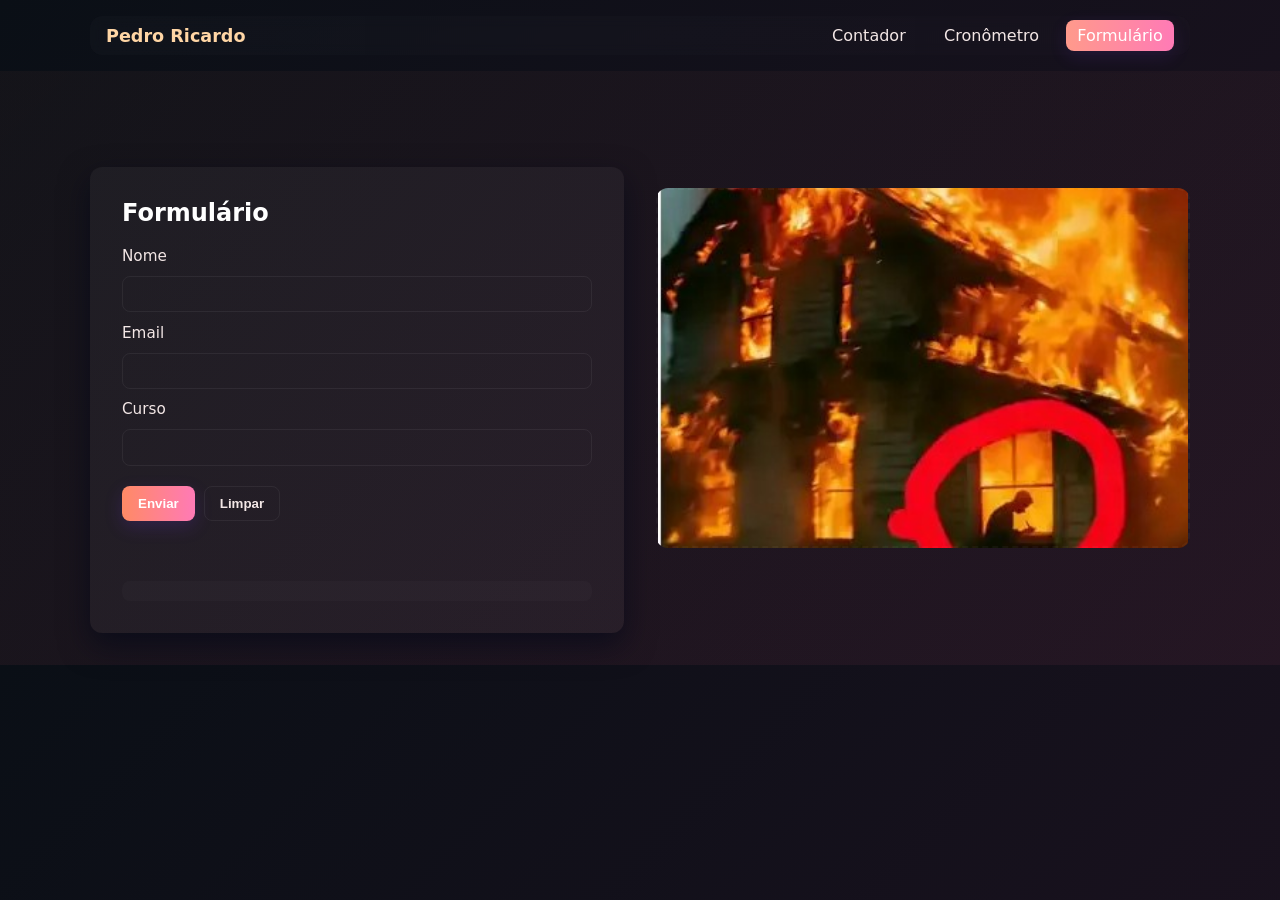
==== formulario.html @ 87c42d2c "As três atividades finalizadas" ====
<!DOCTYPE html>
<html lang="pt-BR">
<head>
    <meta charset="UTF-8">
    <meta name="viewport" content="width=device-width, initial-scale=1.0">
    <title>Formulário</title>
    <link rel="stylesheet" href="./css/style.css">
    <link rel="stylesheet" href="./css/formulario.css">
</head>
<body class="page-formulario">
    <header class="site-header">
        <a class="brand" href="index.html">Pedro Ricardo</a>
        <nav class="site-nav" aria-label="Main navigation">
            <ul>
                <li><a href="index.html">Contador</a></li>
                <li><a href="cronometro.html">Cronômetro</a></li>
                <li><a href="formulario.html" class="active">Formulário</a></li>
            </ul>
        </nav>
    </header>
    <main>
        <div class="dividido">
            <section class="esquerda">
                <div class="cartao">
                    <h1>Formulário</h1>
                    <form id="formulario" novalidate>
                        <label for="nome">Nome</label>
                        <input type="text" id="nome" name="nome" required>

                        <label for="email">Email</label>
                        <input type="email" id="email" name="email" required>

                        <label for="curso">Curso</label>
                        <input type="text" id="curso" name="curso" required>

                        <div class="form-actions">
                            <button class="primary" type="submit">Enviar</button>
                            <button type="reset" class="ghost">Limpar</button>
                        </div>

                        <div id="form-msg" class="msg" aria-live="polite"></div>
                        <div id="form-result" class="resultado" aria-live="polite"></div>
                    </form>
                </div>
            </section>
            <aside class="direita">
                <div class="espaco"></div>
            </aside>
        </div>
    </main>
    <script src="./js/formulario.js"></script>
</body>
</html>
---- css/style.css ----
body {
    margin: 0;
    padding: 0;
    box-sizing: border-box;
}

:root {
    --bg-1: linear-gradient(135deg, #0f172a, #0b1220);
    --card: rgba(255, 255, 255, 0.06);
    /* Index (página principal) — paleta roxa/rosa */
    --accent: #d946ef; /* magenta */
    --accent-2: #ff7ab6; /* pink */
    --muted: #cbd5e1;
    --danger: #ef4444;
}

* {
    transition: all .18s ease
}

body {
    margin: 0;
    padding: 0;
    box-sizing: border-box;
    font-family: Inter, system-ui, Segoe UI, Roboto, 'Helvetica Neue', Arial;
    background: var(--bg-1);
    color: var(--muted);
}

main {
    display: flex;
    align-items: center;
    justify-content: center;
    min-height: 100vh;
    padding: 2rem
}

.circulo {
    background: var(--card);
    border-radius: 18px;
    padding: 2.5rem;
    box-shadow: 0 8px 30px rgba(2, 6, 23, .6);
    width: min(420px, 92vw);
}

.circulo h1 {
    color: white;
    margin: 4rem 0 0rem 0;
    font-size: 1.6rem;
}

.contador {
    display: flex;
    flex-direction: column;
    align-items: center;
    gap: 2rem; 
    margin: 2rem 0 0 0;
}

.page-index .controles {
    display: flex;
    align-items: center;
    gap: 0.8rem
}

#valor {
    display: inline-block;
    min-width: 80px;
    text-align: center;
    font-size: 2.4rem;
    color: #fff;
    padding: 0.2rem 0
}

button {
    cursor: pointer;
    border: 0;
    padding: 0.6rem 1rem;
    border-radius: 10px;
    font-weight: 600
}

.primary {
    background: linear-gradient(90deg, var(--accent), var(--accent-2));
    color: white;
    box-shadow: 0 6px 18px rgba(124, 58, 237, .18);
}

.danger {
    background: var(--danger);
    color: white
}

.ghost {
    background: transparent;
    border: 1px solid rgba(255, 255, 255, .06);
    color: var(--muted)
}

button:active {
    transform: scale(.98)
}

.msg {
    min-height: 1.2rem;
    margin-top: .5rem;
    color: #ffd6d6;
    opacity: 0;
    transform: translateY(6px);
}

.msg.visible {
    opacity: 1;
    transform: translateY(0);
}

.msg.fade-out {
    transition: opacity .6s, transform .6s;
    opacity: 0;
}

/* responsive */
@media (max-width:420px) {
    .circulo {
        padding: 1rem;
        width: 94vw
    }

    #valor {
        min-width: 56px;
        font-size: 1.6rem
    }
}

/* Header styles */
.site-header {
    width: 100%;
    max-width: 1100px;
    margin: 1rem auto 2rem auto;
    display: flex;
    align-items: center;
    justify-content: space-between;
    padding: .6rem 1rem;
    border-radius: 12px;
    background: linear-gradient(90deg, rgba(255, 255, 255, 0.02), rgba(255, 255, 255, 0.01));
    backdrop-filter: blur(6px)
}

.site-header .brand {
    color: white;
    font-weight: 700;
    text-decoration: none;
    font-size: 1.1rem
}

.site-nav ul {
    display: flex;
    gap: 1rem;
    list-style: none;
    padding: 0;
    margin: 0
}

.site-nav a {
    color: var(--muted);
    text-decoration: none;
    padding: .4rem .7rem;
    border-radius: 8px
}

.site-nav a:hover {
    color: white;
    background: rgba(255, 255, 255, 0.03)
}

.site-nav a.active {
    background: linear-gradient(90deg, var(--accent), var(--accent-2));
    color: white;
    box-shadow: 0 6px 18px rgba(124, 58, 237, .12)
}

@media (max-width:560px) {
    .site-header {
        margin: 0 auto 1rem auto;
        padding: .6rem;
        width: 95vw
    }

    .site-nav ul {
        gap: .4rem
    }

    .site-nav a {
        padding: .35rem .5rem
    }
}

/* Page-specific overrides for index (unique look/effects) */
body.page-index {
    --index-accent: #ff7ab6;
}

/* Animated radial gradient for index */
body.page-index {
    background: radial-gradient(circle at 10% 20%, rgba(217,70,239,0.12) 0%, rgba(255,122,182,0.06) 25%, transparent 40%), var(--bg-1);
    background-size: 200% 200%;
    animation: indexBgMove 14s ease-in-out infinite;
}

@keyframes indexBgMove {
    0% { background-position: 0% 50%; }
    50% { background-position: 100% 50%; }
    100% { background-position: 0% 50%; }
}

body.page-index .circulo {
    transform: perspective(800px) rotateX(2deg);
    transition: transform .6s ease;
}

body.page-index .circulo:hover {
    transform: perspective(800px) rotateX(0deg) translateY(-6px) scale(1.01);
}

body.page-index .site-header {
    border: 1px solid rgba(255, 255, 255, 0.03);
    box-shadow: 0 8px 28px rgba(124, 58, 237, 0.06);
}

body.page-index .site-header .brand {
    letter-spacing: .4px
}

body.page-index .site-nav a.active {
    box-shadow: 0 10px 30px rgba(255, 122, 182, 0.08);
}

/* Centralização e ajuste de proporção para index */
body.page-index main {
    min-height: 538px;
    padding: 2rem;
    display: flex;
    align-items: center;
    justify-content: center;
}

body.page-index main>.circulo {
    margin: 0 0 0 0;
    max-width: 800px;
    height: 400px;
    display: flex;
    align-items: center;
    justify-content: center;
    flex-direction: column;
    border-radius: 100%;
}
---- css/formulario.css ----
:root {
     /* Formulário — paleta quente (laranja/rosa) */
     --card: rgba(255, 255, 255, 0.04);
     --muted: #f3e7e6;
     --accent: #ff8a65; /* orange */
     --accent-2: #ff7ab6; /* pink */
 }

 * {
     box-sizing: border-box
 }

 body.page-formulario {
    font-family: Inter, system-ui, Segoe UI, Roboto, Arial;
    background: linear-gradient(135deg, #0a0f16, #1d1220);
    color: var(--muted);
     margin: 0;
     padding: 0
 }

 main {
    min-height: calc(100vh - 84px);
    display: flex;
    align-items: center;
    justify-content: center;
    padding: 2rem;
    background: linear-gradient(135deg, rgba(255,138,101,0.04), rgba(255,122,182,0.03));
    background-size: 250% 250%;
    animation: formBg 12s ease-in-out infinite;
 }

 .dividido {
     display: flex;
     gap: 2rem;
     align-items: stretch;
     max-width: 1100px;
     width: 96vw
 }

 .esquerda {
     flex: 1;
     margin: 4rem 0 0 0;
 }

 .direita {
     flex: 1;
     display: flex;
     align-items: center;
     justify-content: center
 }

 .cartao {
     background: var(--card);
     padding: 2rem;
     border-radius: 12px;
     box-shadow: 0 12px 30px rgba(2, 6, 23, .6)
 }

 .cartao h1 {
     margin-top: 0;
     color: #fff
 }

 form {
     display: flex;
     flex-direction: column;
     gap: .7rem
 }

 label {
     font-size: .95rem;
     color: var(--muted)
 }

 input[type="text"],
 input[type="email"] {
     padding: .6rem .75rem;
     border-radius: 8px;
     border: 1px solid rgba(255, 255, 255, .06);
     background: transparent;
     color: #fff
 }

 .form-actions {
     display: flex;
     gap: .6rem;
     margin-top: .6rem
 }

 .primary {
     background: linear-gradient(90deg, var(--accent), var(--accent-2));
     color: white;
     border: 0;
     padding: .6rem 1rem;
     border-radius: 8px
 }

 .ghost {
     background: transparent;
     border: 1px solid rgba(255, 255, 255, .06);
     color: var(--muted);
     padding: .5rem .9rem;
     border-radius: 8px
 }

 .espaco {
     width: 100%;
     height: 360px;
     border-radius: 12px;
     border: 2px dashed rgba(255, 255, 255, .04);
     display: flex;
     align-items: center;
     justify-content: center;
     color: rgba(255, 255, 255, .2);
     font-style: italic;
     background: url(../img/fogo.jpg) right/cover no-repeat
 }

 .msg {
     min-height: 1.2rem;
     margin-top: .6rem;
     color: #ffd6d6;
     opacity: 0;
     transform: translateY(8px)
 }

 .msg.visible {
     opacity: 1;
     transform: translateY(0)
 }

 .msg.fade-out {
     transition: opacity .6s, transform .6s;
     opacity: 0
 }

/* Resultado exibido após envio */
.resultado {
    margin-top: .6rem;
    color: #fff;
    background: rgba(255, 255, 255, 0.02);
    padding: .6rem;
    border-radius: 8px;
}

.resultado h3 { margin: 0 0 .4rem 0; color: #ffd6a5 }
.resultado p { margin: .2rem 0 }

 @media (max-width:900px) {
     .dividido {
         flex-direction: column
     }

     .espaco {
         height: 200px
     }

    @keyframes formBg {
        0% { background-position: 0% 50%; }
        50% { background-position: 100% 50%; }
        100% { background-position: 0% 50%; }
    }
 }

 /* Header override for formulario page */
 body.page-formulario .site-header {
     background: linear-gradient(90deg, rgba(255, 255, 255, 0.02), rgba(255, 255, 255, 0.01));
     border-radius: 12px;
     padding: .6rem 1rem;
     max-width: 1100px;
     margin: 1rem auto
 }

 body.page-formulario .site-header .brand {
     color: #ffd6a5;
     font-weight: 700
 }

 body.page-formulario .site-nav a.active {
     background: linear-gradient(90deg, #ff9a8b, #ff7ab6);
     color: #fff
 }

 /* Centralização e ajuste de proporção para formulario */
 body.page-formulario main {
     min-height: auto;
     padding: 2rem;
     display: flex;
     align-items: center;
     justify-content: center
 }

 body.page-formulario main>.dividido {
     margin: 0 auto;
     max-width: 1100px;
     width: 100%
 }
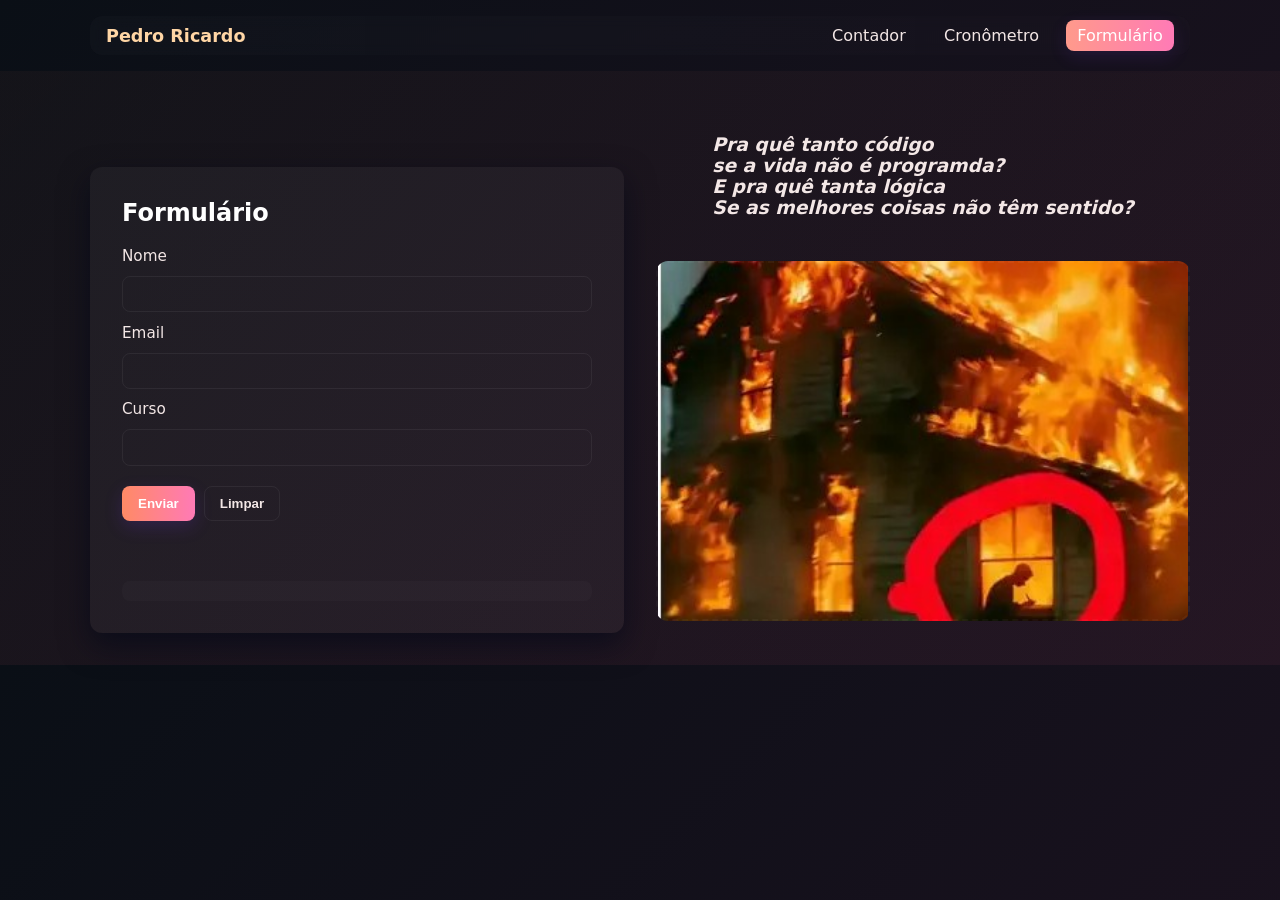
==== commit 8765be4d: "Ajustes finalizados" ====
--- a/formulario.html
+++ b/formulario.html
@@ -44,6 +44,11 @@
                 </div>
             </section>
             <aside class="direita">
+                <h3>Pra quê tanto código <br>
+                    se a vida não é programda? <br>
+                    E pra quê tanta lógica <br>
+                    Se as melhores coisas não têm sentido?
+                </h3>
                 <div class="espaco"></div>
             </aside>
         </div>
--- a/css/style.css
+++ b/css/style.css
@@ -170,7 +170,7 @@
 
 .site-nav a:hover {
     color: white;
-    background: rgba(255, 255, 255, 0.03)
+    background: rgba(241, 7, 104, 0.556)
 }
 
 .site-nav a.active {
--- a/css/formulario.css
+++ b/css/formulario.css
@@ -2,8 +2,10 @@
      /* Formulário — paleta quente (laranja/rosa) */
      --card: rgba(255, 255, 255, 0.04);
      --muted: #f3e7e6;
-     --accent: #ff8a65; /* orange */
-     --accent-2: #ff7ab6; /* pink */
+     --accent: #ff8a65;
+     /* orange */
+     --accent-2: #ff7ab6;
+     /* pink */
  }
 
  * {
@@ -11,22 +13,29 @@
  }
 
  body.page-formulario {
-    font-family: Inter, system-ui, Segoe UI, Roboto, Arial;
-    background: linear-gradient(135deg, #0a0f16, #1d1220);
-    color: var(--muted);
+     font-family: Inter, system-ui, Segoe UI, Roboto, Arial;
+     background: linear-gradient(135deg, #0a0f16, #1d1220);
+     color: var(--muted);
      margin: 0;
      padding: 0
  }
 
+ .site-nav ul li a:hover {
+     color: white;
+     background: rgba(219, 8, 8, 0.425)
+         /* background: rgba(255, 255, 255, 0.03) */
+
+ }
+
  main {
-    min-height: calc(100vh - 84px);
-    display: flex;
-    align-items: center;
-    justify-content: center;
-    padding: 2rem;
-    background: linear-gradient(135deg, rgba(255,138,101,0.04), rgba(255,122,182,0.03));
-    background-size: 250% 250%;
-    animation: formBg 12s ease-in-out infinite;
+     min-height: calc(100vh - 84px);
+     display: flex;
+     align-items: center;
+     justify-content: center;
+     padding: 2rem;
+     background: linear-gradient(135deg, rgba(255, 138, 101, 0.04), rgba(255, 122, 182, 0.03));
+     background-size: 250% 250%;
+     animation: formBg 12s ease-in-out infinite;
  }
 
  .dividido {
@@ -46,19 +55,22 @@
      flex: 1;
      display: flex;
      align-items: center;
-     justify-content: center
+     justify-content: center;
+     flex-direction: column;
+     gap: 1.5rem;
+     font-style: italic;
  }
 
  .cartao {
      background: var(--card);
      padding: 2rem;
      border-radius: 12px;
-     box-shadow: 0 12px 30px rgba(2, 6, 23, .6)
+     box-shadow: 0 12px 30px rgba(2, 6, 23, .6);
  }
 
  .cartao h1 {
      margin-top: 0;
-     color: #fff
+     color: #fff;
  }
 
  form {
@@ -78,13 +90,13 @@
      border-radius: 8px;
      border: 1px solid rgba(255, 255, 255, .06);
      background: transparent;
-     color: #fff
+     color: #fff;
  }
 
  .form-actions {
      display: flex;
      gap: .6rem;
-     margin-top: .6rem
+     margin-top: .6rem;
  }
 
  .primary {
@@ -100,7 +112,7 @@
      border: 1px solid rgba(255, 255, 255, .06);
      color: var(--muted);
      padding: .5rem .9rem;
-     border-radius: 8px
+     border-radius: 8px;
  }
 
  .espaco {
@@ -113,7 +125,7 @@
      justify-content: center;
      color: rgba(255, 255, 255, .2);
      font-style: italic;
-     background: url(../img/fogo.jpg) right/cover no-repeat
+     background: url(../img/fogo.jpg) right/cover no-repeat;
  }
 
  .msg {
@@ -121,12 +133,12 @@
      margin-top: .6rem;
      color: #ffd6d6;
      opacity: 0;
-     transform: translateY(8px)
+     transform: translateY(8px);
  }
 
  .msg.visible {
      opacity: 1;
-     transform: translateY(0)
+     transform: translateY(0);
  }
 
  .msg.fade-out {
@@ -134,32 +146,46 @@
      opacity: 0
  }
 
-/* Resultado exibido após envio */
-.resultado {
-    margin-top: .6rem;
-    color: #fff;
-    background: rgba(255, 255, 255, 0.02);
-    padding: .6rem;
-    border-radius: 8px;
-}
-
-.resultado h3 { margin: 0 0 .4rem 0; color: #ffd6a5 }
-.resultado p { margin: .2rem 0 }
+ /* Resultado exibido após envio */
+ .resultado {
+     margin-top: .6rem;
+     color: #fff;
+     background: rgba(255, 255, 255, 0.02);
+     padding: .6rem;
+     border-radius: 8px;
+ }
+
+ .resultado h3 {
+     margin: 0 0 .4rem 0;
+     color: #ffd6a5
+ }
+
+ .resultado p {
+     margin: .2rem 0
+ }
 
  @media (max-width:900px) {
      .dividido {
-         flex-direction: column
+         flex-direction: column;
      }
 
      .espaco {
          height: 200px
      }
 
-    @keyframes formBg {
-        0% { background-position: 0% 50%; }
-        50% { background-position: 100% 50%; }
-        100% { background-position: 0% 50%; }
-    }
+     @keyframes formBg {
+         0% {
+             background-position: 0% 50%;
+         }
+
+         50% {
+             background-position: 100% 50%;
+         }
+
+         100% {
+             background-position: 0% 50%;
+         }
+     }
  }
 
  /* Header override for formulario page */
@@ -173,12 +199,12 @@
 
  body.page-formulario .site-header .brand {
      color: #ffd6a5;
-     font-weight: 700
+     font-weight: 700;
  }
 
  body.page-formulario .site-nav a.active {
      background: linear-gradient(90deg, #ff9a8b, #ff7ab6);
-     color: #fff
+     color: #fff;
  }
 
  /* Centralização e ajuste de proporção para formulario */
@@ -187,11 +213,11 @@
      padding: 2rem;
      display: flex;
      align-items: center;
-     justify-content: center
+     justify-content: center;
  }
 
  body.page-formulario main>.dividido {
      margin: 0 auto;
      max-width: 1100px;
-     width: 100%
- }
+     width: 100%;
+ }
